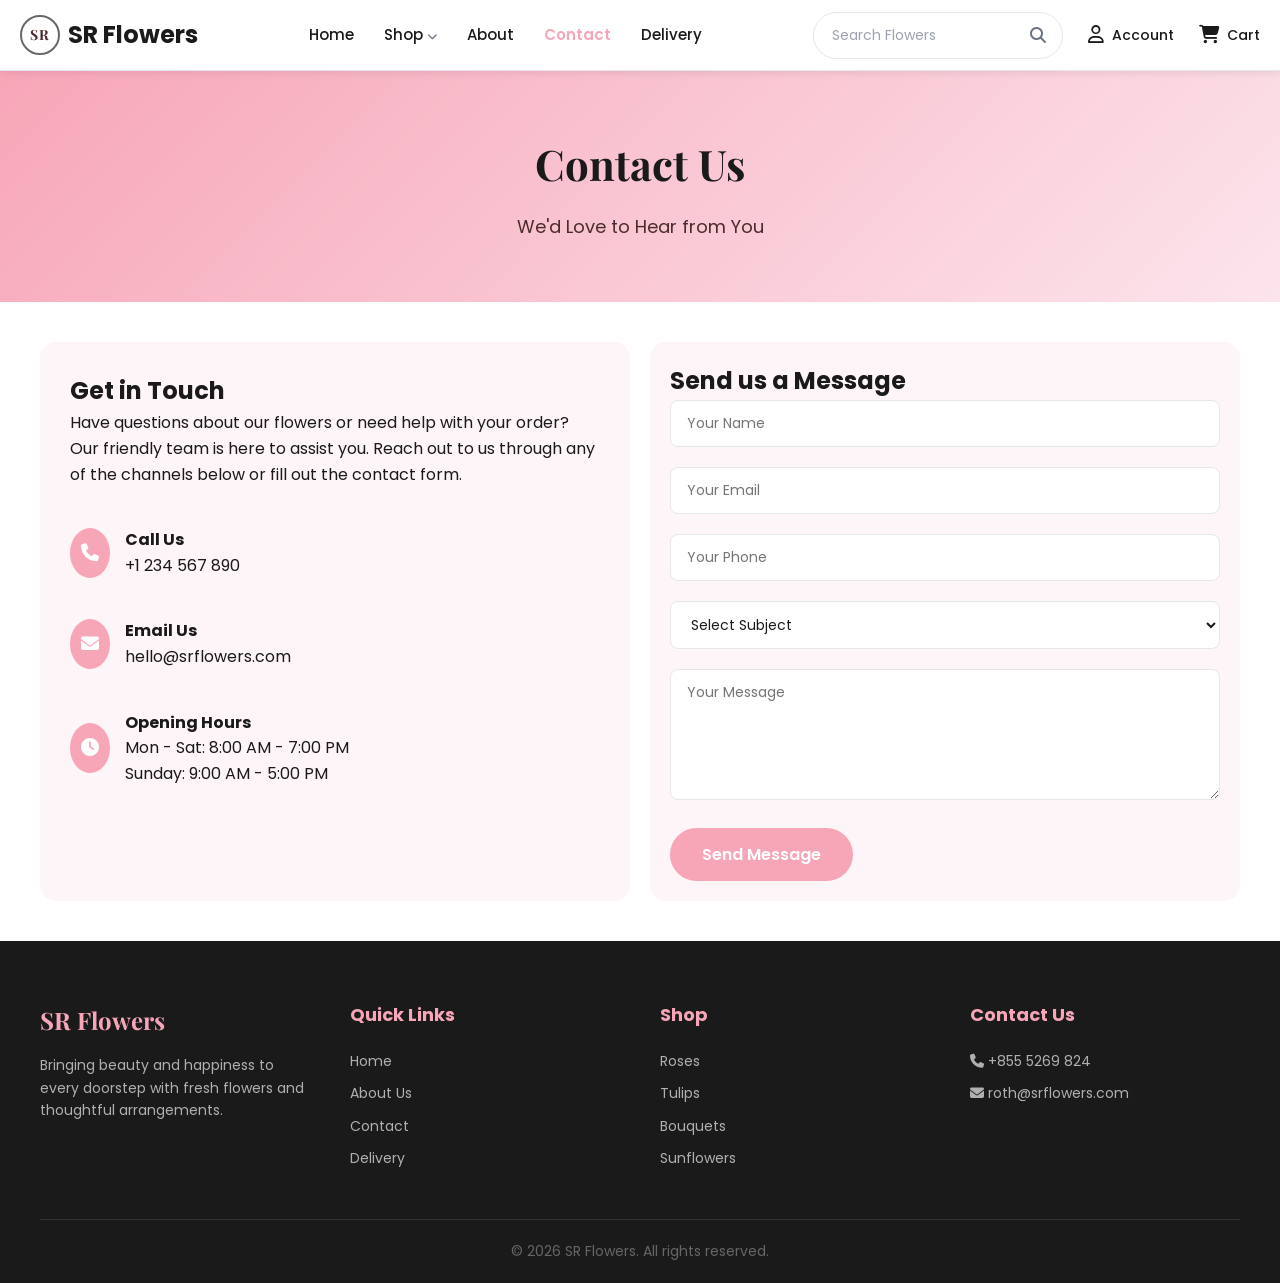
==== Pages/contact.html @ 01a76b64 "First commit" ====
<!doctype html>
<html lang="en">
  <head>
    <meta charset="UTF-8" />
    <meta name="viewport" content="width=device-width, initial-scale=1.0" />
    <title>Contact Us - SR Flowers</title>
    <!-- Google Fonts -->
    <link rel="preconnect" href="https://fonts.googleapis.com" />
    <link rel="preconnect" href="https://fonts.gstatic.com" crossorigin />
    <link
      href="https://fonts.googleapis.com/css2?family=Playfair+Display:wght@400;600;700&family=Poppins:wght@300;400;500;600;700&display=swap"
      rel="stylesheet"
    />
    <!-- Font Awesome for icons -->
    <link
      rel="stylesheet"
      href="https://cdnjs.cloudflare.com/ajax/libs/font-awesome/6.4.0/css/all.min.css"
    />
    <link rel="stylesheet" href="../CSS/contact.css" />
  </head>
  <body>
    <!-- ============================================
         HEADER / TOP NAVIGATION
    ============================================= -->
    <header class="header">
      <div class="header-container">
        <!-- Logo -->
        <div class="logo">
          <div class="mini-logo">
            <span>SR</span>
          </div>
          <span>SR Flowers</span>
        </div>

        <!-- Center Navigation -->
        <nav class="nav-links">
          <a href="../index.html" class="nav-item">Home</a>
          <div class="nav-item dropdown">
            <a href="#"> Shop <i class="fa-solid fa-chevron-down"></i> </a>
            <div class="dropdown-menu">
              <a href="./roses.html">Roses</a>
              <a href="./tulips.html">Tulips</a>
              <a href="./lities.html">Lilies</a>
              <a href="./sunflowers.html">Sunflowers</a>
              <a href="./orchids.html">Orchids</a>
              <a href="./bouquets.html">Bouquets</a>
            </div>
          </div>
          <a href="./about.html" class="nav-item">About</a>
          <a href="./contact.html" class="nav-item active">Contact</a>
          <a href="./delivery.html" class="nav-item">Delivery</a>
        </nav>
        <div class="header-right">
          <!-- Search Bar -->
          <div class="search-bar">
            <input type="text" placeholder="Search Flowers" />
            <button><i class="fa-solid fa-magnifying-glass"></i></button>
          </div>

          <!-- Account -->
          <a href="#" class="header-icon">
            <i class="fa-regular fa-user"></i>
            <span>Account</span>
          </a>

          <!-- Cart -->
          <a href="#" class="header-icon">
            <i class="fa-solid fa-cart-shopping"></i>
            <span>Cart</span>
          </a>
        </div>

        <!-- Mobile Menu Toggle -->
        <button class="mobile-menu-btn">
          <i class="fa-solid fa-bars"></i>
        </button>
      </div>
    </header>

    <!-- ============================================
         HERO SECTION
    ============================================= -->
    <section class="contact-hero">
      <div class="contact-hero-container">
        <h1 class="contact-hero-title">Contact Us</h1>
        <p class="contact-hero-tagline">We'd Love to Hear from You</p>
      </div>
    </section>

    <!-- ============================================
         CONTACT SECTION
    ============================================= -->
    <section class="about-story">
      <div class="about-container">
        <div class="contact-grid">
          <div class="contact-info">
            <h2 class="about-section-title" style="text-align: left">
              Get in Touch
            </h2>
            <p class="about-text">
              Have questions about our flowers or need help with your order? Our
              friendly team is here to assist you. Reach out to us through any
              of the channels below or fill out the contact form.
            </p>

            <div style="height: 40px"></div>

            <div class="contact-details">
              <!-- <div class="contact-item">
                <div class="contact-icon">
                  <i class="fa-solid fa-location-dot"></i>
                </div>
                <div>
                  <h4>Visit Us</h4>
                  <p>123 Flower Street, Garden City</p>
                </div>
              </div> -->

              <div class="contact-item">
                <div class="contact-icon">
                  <i class="fa-solid fa-phone"></i>
                </div>
                <div>
                  <h4>Call Us</h4>
                  <p>+1 234 567 890</p>
                </div>
              </div>

              <div class="contact-item">
                <div class="contact-icon">
                  <i class="fa-solid fa-envelope"></i>
                </div>
                <div>
                  <h4>Email Us</h4>
                  <p>hello@srflowers.com</p>
                </div>
              </div>

              <div class="contact-item">
                <div class="contact-icon">
                  <i class="fa-solid fa-clock"></i>
                </div>
                <div>
                  <h4>Opening Hours</h4>
                  <p>Mon - Sat: 8:00 AM - 7:00 PM</p>
                  <p>Sunday: 9:00 AM - 5:00 PM</p>
                </div>
              </div>
            </div>
          </div>

          <div class="contact-form-wrapper">
            <form class="contact-form">
              <h2>Send us a Message</h2>
              <div class="form-group">
                <input type="text" placeholder="Your Name" required />
              </div>
              <div class="form-group">
                <input type="email" placeholder="Your Email" required />
              </div>
              <div class="form-group">
                <input type="tel" placeholder="Your Phone" />
              </div>
              <div class="form-group">
                <select required>
                  <option value="">Select Subject</option>
                  <option value="order">Order Inquiry</option>
                  <option value="delivery">Delivery Question</option>
                  <option value="custom">Custom Arrangement</option>
                  <option value="other">Other</option>
                </select>
              </div>
              <div class="form-group">
                <textarea
                  placeholder="Your Message"
                  rows="5"
                  required
                ></textarea>
              </div>
              <button type="submit" class="cta-btn-primary">
                Send Message
              </button>
            </form>
          </div>
        </div>
      </div>
    </section>

    <!-- ============================================
         FOOTER
    ============================================= -->
    <footer class="footer">
      <div class="footer-container">
        <div class="footer-section">
          <h3>SR Flowers</h3>
          <p>
            Bringing beauty and happiness to every doorstep with fresh flowers
            and thoughtful arrangements.
          </p>
        </div>
        <div class="footer-section">
          <h4>Quick Links</h4>
          <a href="../index.html">Home</a>
          <a href="./about.html">About Us</a>
          <a href="./contact.html">Contact</a>
          <a href="./delivery.html">Delivery</a>
        </div>
        <div class="footer-section">
          <h4>Shop</h4>
          <a href="./roses.html">Roses</a>
          <a href="./tulips.html">Tulips</a>
          <a href="./bouquets.html">Bouquets</a>
          <a href="./sunflowers.html">Sunflowers</a>
        </div>
        <div class="footer-section">
          <h4>Contact Us</h4>
          <p><i class="fa-solid fa-phone"></i> +855 5269 824</p>
          <p><i class="fa-solid fa-envelope"></i> roth@srflowers.com</p>

        </div>
      </div>
      <div class="footer-bottom">
        <p>&copy; 2026 SR Flowers. All rights reserved.</p>
      </div>
    </footer>
  </body>
</html>
---- CSS/contact.css ----
/* ============================================
   CONTACT PAGE STYLES
   ============================================ */

/* ============================================
   RESET & BASIC STYLES
   ============================================ */
* {
  margin: 0;
  padding: 0;
  box-sizing: border-box;
}

body {
  font-family: "Poppins", sans-serif;
  background-color: #ffffff;
  color: #1a1a1a;
  line-height: 1.6;
}

a {
  text-decoration: none;
  color: inherit;
}

button {
  font-family: inherit;
  cursor: pointer;
  border: none;
  outline: none;
}

img {
  max-width: 100%;
  height: auto;
  display: block;
}

/* ============================================
   HEADER / TOP NAVIGATION
   ============================================ */
.header {
  background-color: #ffffff;
  box-shadow: 0 2px 8px rgba(0, 0, 0, 0.08);
  position: sticky;
  top: 0;
  z-index: 1000;
  border-bottom: 1px solid #e5e7eb;
}

.header-container {
  max-width: 1300px;
  margin: 0 auto;
  padding: 0 20px;
  height: 70px;
  display: flex;
  align-items: center;
  justify-content: space-between;
  gap: 30px;
}

.logo {
  display: flex;
  align-items: center;
  gap: 8px;
  font-size: 24px;
  font-weight: 700;
  color: #1a1a1a;
  flex-shrink: 0;
}

.logo i {
  color: #f7a6b8;
  font-size: 28px;
}

.mini-logo {
  width: 40px;
  height: 40px;
  border-radius: 50%;
  display: flex;
  justify-content: center;
  align-items: center;
  border: rgb(104, 104, 104) 2px solid;
}

.mini-logo span {
  font-family: "Playfair Display", serif;
  font-size: 14px;
  font-weight: 700;
  color: #4a2c2a;
  letter-spacing: 1px;
}

.nav-links {
  display: flex;
  align-items: center;
  gap: 30px;
}

.nav-item {
  font-size: 15px;
  font-weight: 500;
  color: #1a1a1a;
  transition: color 0.3s ease;
  display: flex;
  align-items: center;
  gap: 5px;
}

.nav-item:hover {
  color: #f7a6b8;
}

/* Active Navigation Link */
.nav-item.active {
  color: #f7a6b8;
  font-weight: 600;
}

.dropdown-menu a.active {
  background-color: #f7a6b8;
  color: #ffffff;
}

.nav-item i {
  font-size: 10px;
  color: #6b7280;
}

.dropdown {
  position: relative;
}

.dropdown-menu {
  position: absolute;
  top: 100%;
  left: 0;
  background-color: #ffffff;
  border-radius: 8px;
  box-shadow: 0 4px 12px rgba(0, 0, 0, 0.15);
  min-width: 200px;
  padding: 10px 0;
  display: none;
  z-index: 1000;
}

.dropdown:hover .dropdown-menu {
  display: block;
}

.dropdown-menu a {
  display: block;
  padding: 10px 20px;
  color: #1a1a1a;
  font-size: 14px;
  transition:
    background-color 0.3s ease,
    color 0.3s ease;
}

.dropdown-menu a:hover {
  background-color: #f7a6b8;
  color: #ffffff;
}

.header-right {
  display: flex;
  align-items: center;
  gap: 25px;
  flex-shrink: 0;
}

.search-bar {
  display: flex;
  align-items: center;
  background-color: #ffffff;
  border-radius: 50px;
  overflow: hidden;
  border: 1px solid #e5e7eb;
  transition:
    border-color 0.3s ease,
    box-shadow 0.3s ease;
}

.search-bar:focus-within {
  border-color: #f7a6b8;
  box-shadow: 0 0 0 3px rgba(247, 166, 184, 0.1);
}

.search-bar input {
  border: none;
  background: transparent;
  padding: 10px 18px;
  font-size: 14px;
  width: 200px;
  font-family: inherit;
  outline: none;
}

.search-bar input::placeholder {
  color: #9ca3af;
}

.search-bar button {
  background: transparent;
  padding: 10px 16px;
  color: #6b7280;
  font-size: 16px;
  transition: color 0.3s ease;
}

.search-bar button:hover {
  color: #f7a6b8;
}

.header-icon {
  display: flex;
  align-items: center;
  gap: 8px;
  font-size: 14px;
  font-weight: 500;
  color: #1a1a1a;
  transition: color 0.3s ease;
}

.header-icon:hover {
  color: #f7a6b8;
}

.header-icon i {
  font-size: 18px;
}

.mobile-menu-btn {
  display: none;
  background: transparent;
  font-size: 24px;
  color: #1a1a1a;
  padding: 5px;
}

/* ============================================
   CONTACT HERO SECTION
   ============================================ */
.contact-hero {
  background: linear-gradient(135deg, #f7a6b8 0%, #fce4ec 100%);
  padding: 60px 30px;
  text-align: center;
  
}
.about-story{
  margin: 40px;
}
.contact-hero-container {
  max-width: 800px;
  margin: 0 auto;
  
}

.contact-hero-title {
  font-family: "Playfair Display", serif;
  font-size: 42px;
  font-weight: 700;
  color: #1a1a1a;
  margin-bottom: 15px;
}

.contact-hero-tagline {
  font-size: 18px;
  color: #4a2c2a;
}

/* ============================================
   CONTACT SECTION
   ============================================ */
.contact-section {
  padding: 60px 30px;
  background-color: #ffffff;
}

.contact-container {
  max-width: 1200px;
  margin: 0 auto;

}

.contact-grid {
  display: grid;
  grid-template-columns: repeat(2, 1fr);
  gap: 20px;

}

.contact-info {
  padding: 30px;
  background-color: #fdf5f7;
  border-radius: 16px;
}

.contact-info-title {
  font-family: "Playfair Display", serif;
  font-size: 28px;
  font-weight: 700;
  color: #1a1a1a;
  margin-bottom: 25px;
  
}

.contact-item {
  display: flex;
  align-items: center;
  gap: 15px;
  margin-bottom: 40px;
}

.contact-item i {
  width: 40px;
  height: 50px;
  background-color: #f7a6b8;
  border-radius: 50%;
  display: flex;
  align-items: center;
  justify-content: center;
  color: #ffffff;
  font-size: 18px;
}

.contact-item-text h4 {
  font-size: 16px;
  font-weight: 600;
  color: #1a1a1a;
  margin-bottom: 3px;
}

.contact-item-text p {
  font-size: 28px;
  color: #6b7280;
}

.contact-form {
  padding: 20px;
  background-color: #fdf5f7;
  border-radius: 16px;
}

.contact-form-title {
  font-family: "Playfair Display", serif;
  font-size: 28px;
  font-weight: 700;
  color: #1a1a1a;
  /* margin-bottom: 40px; */
}
.form-group {
  margin-bottom: 20px;
}

.form-group label {
  display: block;
  font-size: 14px;
  font-weight: 600;
  color: #1a1a1a;
  margin-bottom: 8px;
}

.form-group input,
.form-group textarea,
.form-group select {
  width: 100%;
  padding: 12px 16px;
  border: 1px solid #e5e7eb;
  border-radius: 8px;
  font-size: 14px;
  font-family: inherit;
  transition: border-color 0.3s ease;
  background-color: #ffffff;
  color: #1a1a1a;
}

.form-group input:focus,
.form-group textarea:focus,
.form-group select:focus {
  outline: none;
  border-color: #f7a6b8;
}

.form-group textarea {
  min-height: 120px;
  resize: vertical;
}

.cta-btn-primary {
  background-color: #f7a6b8;
  color: #ffffff;
  padding: 14px 32px;
  border-radius: 50px;
  font-size: 16px;
  font-weight: 600;
  transition: background-color 0.3s ease;
  display: inline-block;
  cursor: pointer;
}

.cta-btn-primary:hover {
  background-color: #e88fa3;
}

/* ============================================
   MAP SECTION
   ============================================ */
.map-section {
  padding: 0 30px 60px;
}

.map-container {
  max-width: 1200px;
  margin: 0 auto;
  border-radius: 16px;
  overflow: hidden;
  box-shadow: 0 4px 12px rgba(0, 0, 0, 0.08);
}

.map-container iframe {
  width: 100%;
  height: 350px;
  border: none;
}

/* ============================================
   FOOTER
   ============================================ */
.footer {
  background-color: #1a1a1a;
  color: #ffffff;
  padding: 60px 30px 20px;
}

.footer-container {
  max-width: 1200px;
  margin: 0 auto;
  display: grid;
  grid-template-columns: repeat(4, 1fr);
  gap: 40px;
}

.footer-section h3 {
  font-family: "Playfair Display", serif;
  font-size: 24px;
  margin-bottom: 15px;
  color: #f7a6b8;
}

.footer-section h4 {
  font-size: 18px;
  margin-bottom: 20px;
  color: #f7a6b8;
}

.footer-section p {
  font-size: 14px;
  color: #b0b0b0;
  margin-bottom: 10px;
  line-height: 1.6;
}

.footer-section a {
  display: block;
  font-size: 14px;
  color: #b0b0b0;
  margin-bottom: 10px;
  transition: color 0.3s ease;
}

.footer-section a:hover {
  color: #f7a6b8;
}

.footer-bottom {
  max-width: 1200px;
  margin: 40px auto 0;
  padding-top: 20px;
  border-top: 1px solid #333333;
  text-align: center;
}

.footer-bottom p {
  font-size: 14px;
  color: #666666;
}

/* ============================================
   RESPONSIVE STYLES
   ============================================ */
@media (max-width: 1024px) {
  .contact-grid {
    grid-template-columns: 1fr;
  }

  .footer-container {
    grid-template-columns: repeat(2, 1fr);
  }
}

@media (max-width: 768px) {
  .header-container {
    gap: 15px;
  }

  .nav-links {
    display: none;
  }

  .search-bar {
    display: none;
  }

  .header-icon span {
    display: none;
  }

  .mobile-menu-btn {
    display: block;
  }

  .contact-hero-title {
    font-size: 32px;
  }

  .footer-container {
    grid-template-columns: 1fr;
    text-align: center;
  }
}
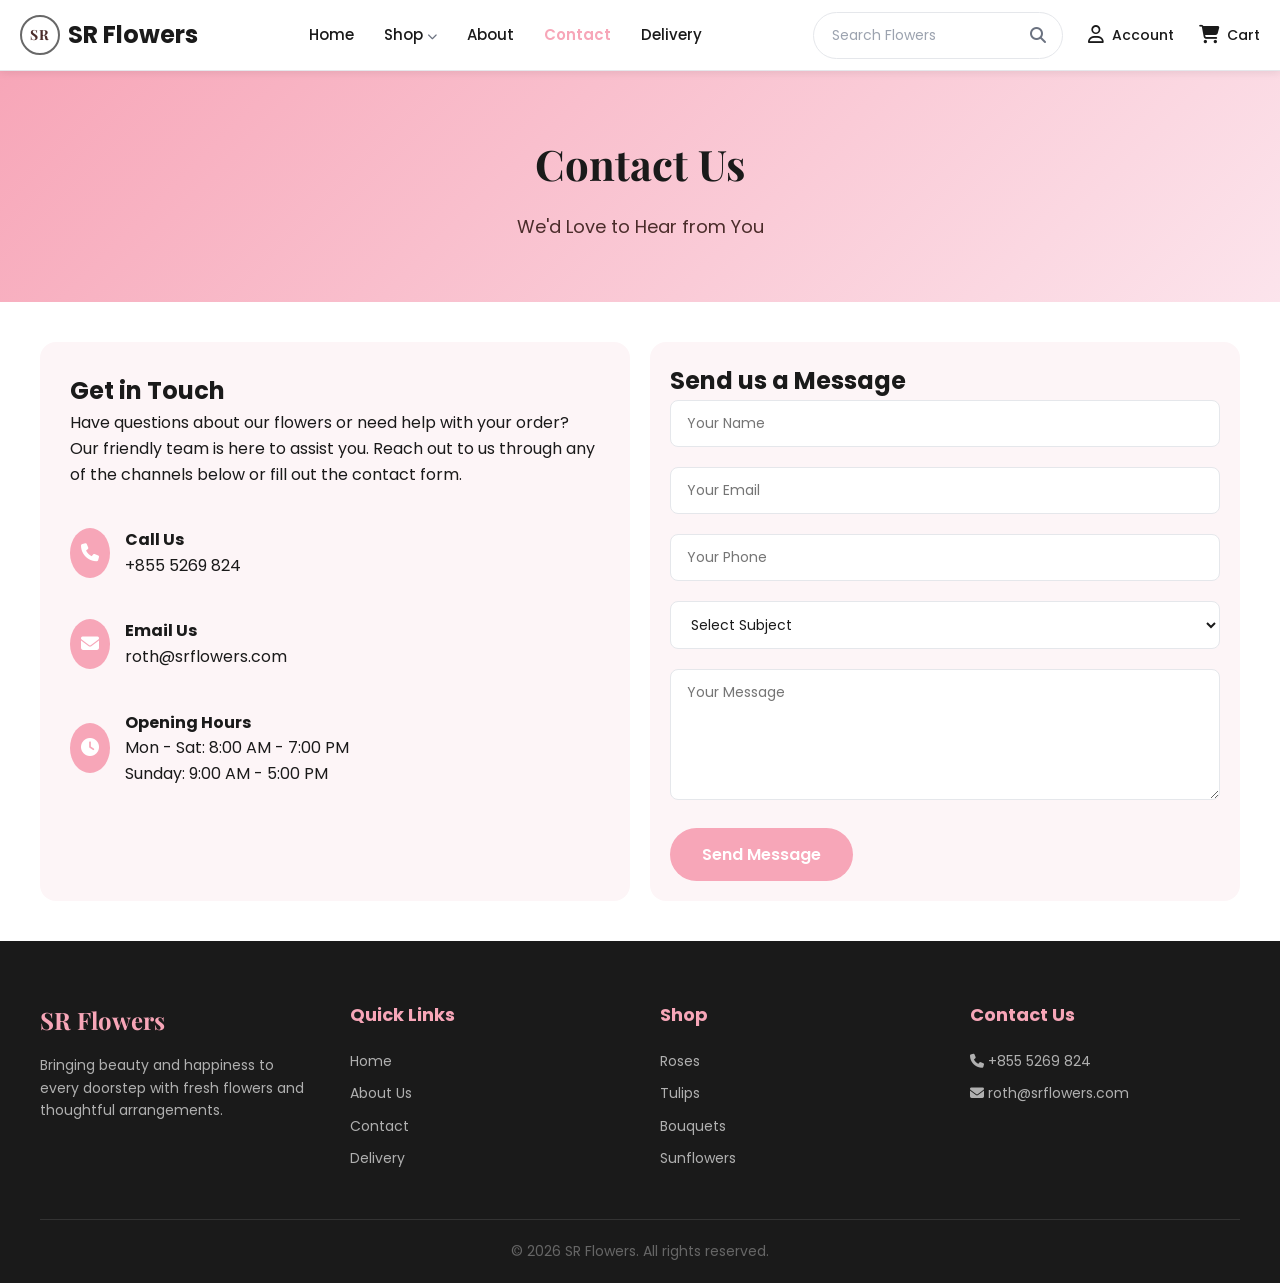
==== commit 4a728f42: "update on contact page" ====
--- a/Pages/contact.html
+++ b/Pages/contact.html
@@ -122,7 +122,7 @@
                 </div>
                 <div>
                   <h4>Call Us</h4>
-                  <p>+1 234 567 890</p>
+                  <p>+855 5269 824</p>
                 </div>
               </div>
 
@@ -132,7 +132,7 @@
                 </div>
                 <div>
                   <h4>Email Us</h4>
-                  <p>hello@srflowers.com</p>
+                  <p>roth@srflowers.com</p>
                 </div>
               </div>
 
